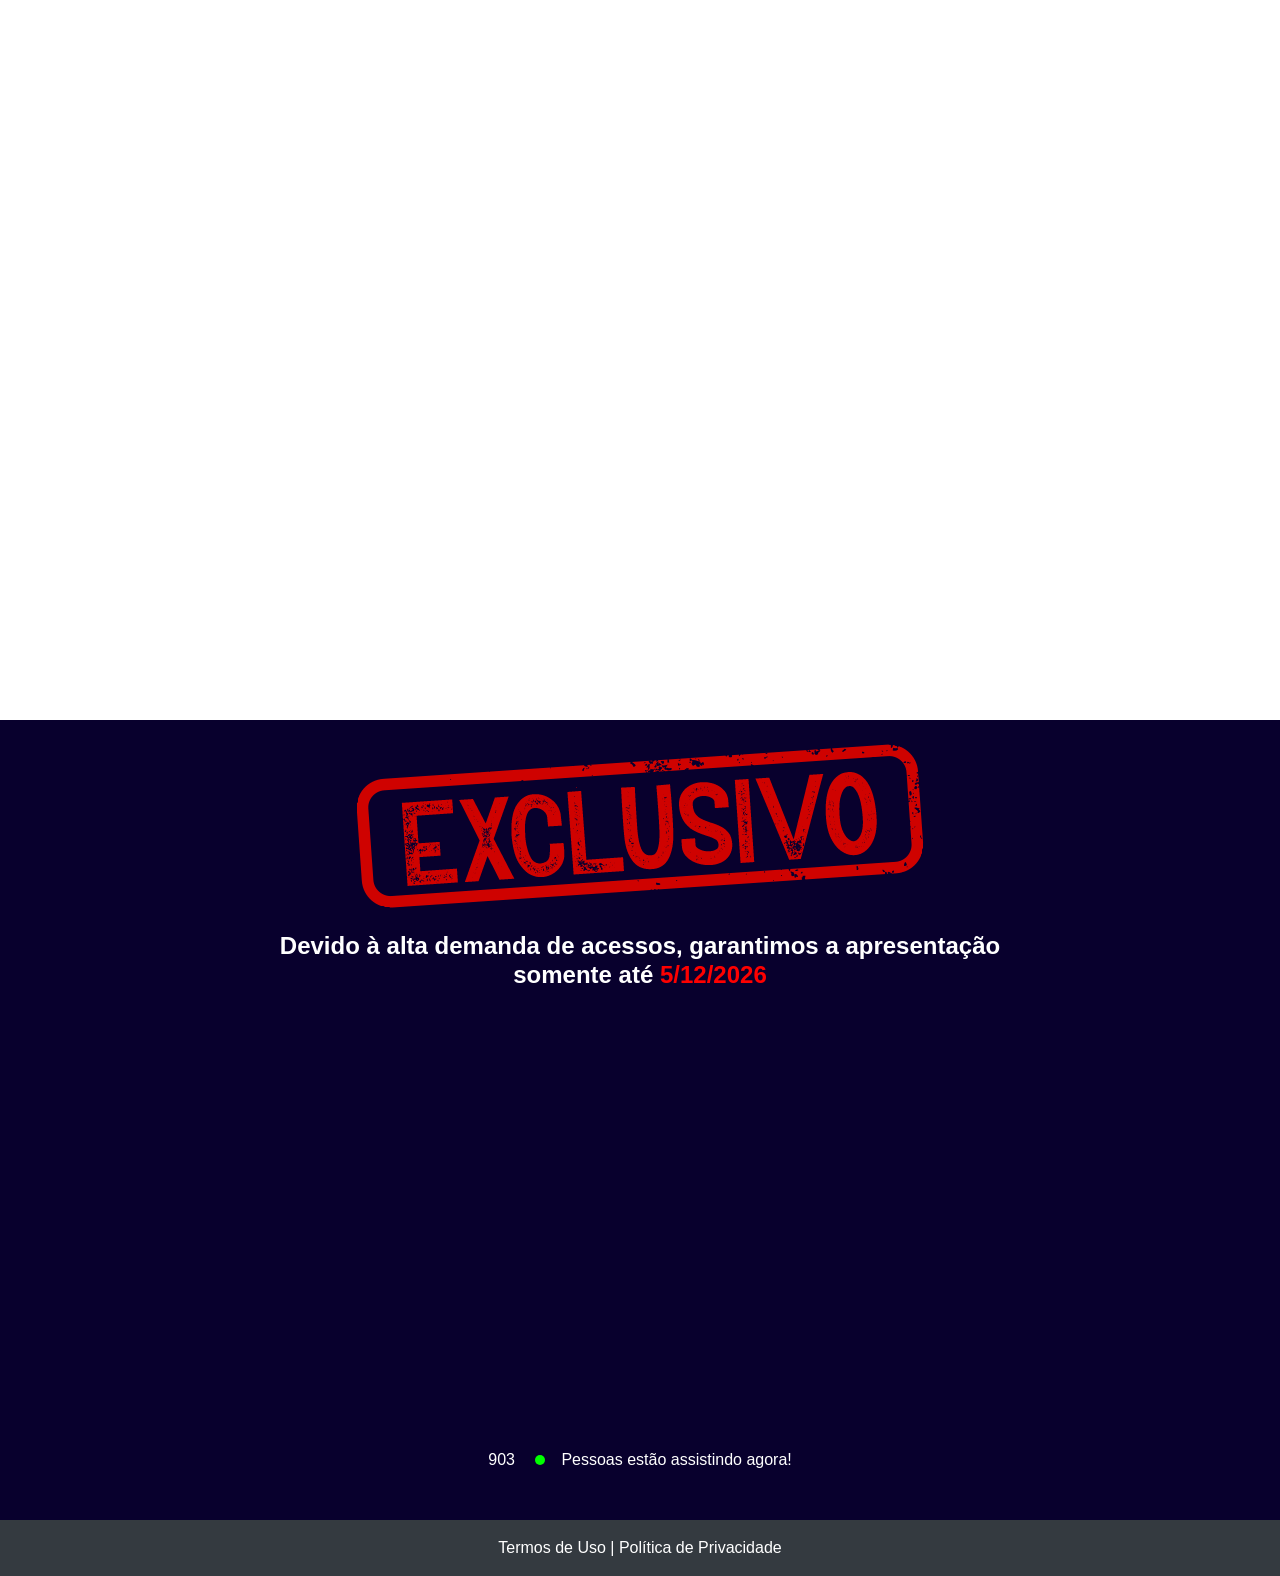
==== index.html @ 1b80e503 "Update index.html" ====
<!DOCTYPE html>
<html lang="pt-br">
  <head>
    <meta charset="utf-8">
    <meta name="viewport" content="width=device-width, initial-scale=1, shrink-to-fit=no">

    <link rel="stylesheet" href="https://stackpath.bootstrapcdn.com/bootstrap/4.1.3/css/bootstrap.min.css" integrity="sha384-MCw98/SFnGE8fJT3GXwEOngsV7Zt27NXFoaoApmYm81iuXoPkFOJwJ8ERdknLPMO" crossorigin="anonymous">

<script src="https://fast.wistia.com/embed/medias/771jn0cps3.jsonp" 
        async></script><script src="https://fast.wistia.com/assets/external/E-v1.js" 
        async></script><div class="wistia_responsive_padding" 
        style="padding:56.25% 0 0 0;position:relative;"
 ><div class="wistia_responsive_wrapper" 
       style="height:100%;left:0;position:absolute;top:0;width:100%;"
 ><div class="wistia_embed wistia_async_771jn0cps3 videoFoam=true" 
       style="height:100%;position:relative;width:100%"
 ><div class="wistia_swatch"
       style="height:100%;left:0;opacity:0;overflow:hidden;position:absolute;top:0;transition:opacity 200ms;width:100%;"
       ><img src="https://fast.wistia.com/embed/medias/771jn0cps3/swatch" 
style="filter:blur(5px);height:100%;object-fit:contain;width:100%;" 
       alt="" aria-hidden="true" onload="this.parentNode.style.opacity=1;" 
       /></div></div></div></div>
    
    
    
    
    <link rel="stylesheet" href="./assets/css/com.css">

    <!-- Título da Página -->
    <title>Protocolo Zero...</title>
    
    <style type="text/css">
      header {
        color: white;
        background-color: #08002D;
        background-position: center;
        background-size: cover;
        background-attachment: fixed;
        background-blend-mode: darken;
      }
    </style>
    
    
<!-- Meta Pixel Code -->
<script>
  !function(f,b,e,v,n,t,s)
  {if(f.fbq)return;n=f.fbq=function(){n.callMethod?
  n.callMethod.apply(n,arguments):n.queue.push(arguments)};
  if(!f._fbq)f._fbq=n;n.push=n;n.loaded=!0;n.version='2.0';
  n.queue=[];t=b.createElement(e);t.async=!0;
  t.src=v;s=b.getElementsByTagName(e)[0];
  s.parentNode.insertBefore(t,s)}(window, document,'script',
  'https://connect.facebook.net/en_US/fbevents.js');
  fbq('init', '770594714133526');
  fbq('init', '733592827861935');
  fbq('track', 'PageView');
</script>
<noscript><img height="1" width="1" style="display:none"
  src="https://www.facebook.com/tr?id=770594714133526&ev=PageView&noscript=1"
/></noscript>
<!-- End Meta Pixel Code -->
    
    <script>
    var $_GET = {};
    urlKiwi='https://pay.kiwify.com.br/OiGy5Xh?afid=HMi9eqJY'
if(document.location.toString().indexOf('?') !== -1) {
    var query = document.location
                   .toString()
                   // get the query string
                   .replace(/^.*?\?/, '')
                   // and remove any existing hash string (thanks, @vrijdenker)
                   .replace(/#.*$/, '')
                   .split('&');

    for(var i=0, l=query.length; i<l; i++) {
       var aux = decodeURIComponent(query[i]).split('=');
       $_GET[aux[0]] = aux[1];
    }
    //get the 'index' query parameter
urlKiwi='https://pay.kiwify.com.br/OiGy5Xh?afid=HMi9eqJY'+'&utm_source='+$_GET['utm_source']+'&utm_medium='+$_GET['utm_medium']+'&utm_campaign='+$_GET['utm_campaign']+'&utm_content='+$_GET['utm_content']+'&src='+$_GET['src'];
}




</script>
    
  </head>
  <body>
    
    <header class="py-4">
      <div class="container">
        <div class="row justify-content-center">
          <div class="col-lg-8 text-center">
            
            <!-- Imagem Exclusivo -->
            <img class="img-fluid" src="./assets/img/exclusivo-warn.png">

            <!-- Headline -->
            <h4 class="my-4"><b>Devido à alta demanda de acessos, garantimos a apresentação somente até <span style="color:#FE0000"><span id="descounttime"></span></span></b></h4>

            <script language="javascript">

var getdayMonth = new Array("01", "02", "03", "04", "05", "06", "07","08", "09", "10", "11", "12");
var getNow = new Date();
var dayOfTheWeek = getNow.getDay();
getNow.setTime(getNow.getTime() - 0 * 24 * 60 * 60 * 1000);
document.getElementById("descounttime").innerHTML =  getNow.getDate() + "/" + getdayMonth[(getNow.getMonth())] + "/" + getNow.getFullYear();

</script>
            
            <link rel="prerender" href="https://pay.kiwify.com.br/OiGy5Xh?afid=HMi9eqJY"/>
            
            <!-- VSL -->
            <div style="padding:56.25% 0 0 0;position:relative;"><iframe frameborder="0" allowfullscreen src="https://scripts.converteai.net/248e79c9-7128-41f5-8037-a250a173311e/players/62e0c3f29896f0000a0c38d7/embed.html" id="ifr_62e0c3f29896f0000a0c38d7" style="position:absolute;top:0;left:0;width:100%;height:100%;" referrerpolicy="origin"></iframe></div>
            <br>
             <div id="viewers">
  <span></span>  <canvas style="margin-left:1em;margin-right:1em;background-color: #00ff00;width:10px;height:10px;border-radius:100%"></canvas>Pessoas estão assistindo agora! 
</div>
<script>
  document.querySelectorAll("#viewers span")[0].innerHTML = getUsersView();

  setInterval(() => {
    updatesUsersView();
  }, 2500);

  function getUsersView() {
    return Math.floor(Math.random() * (Math.floor(910) - Math.ceil(690))) + Math.ceil(690);
  }

  function updatesUsersView() {
    var currentUsers = document.querySelectorAll("#viewers span")[0].innerHTML;
    var users = Math.floor(Math.random() * (Math.floor(40) - Math.ceil(-40))) + Math.ceil(-40);
    currentUsers = parseInt(currentUsers) < 690 ? parseInt(currentUsers) + users * user : parseInt(currentUsers) + users;
    document.querySelectorAll("#viewers span")[0].innerHTML = currentUsers;
  }
</script>
            
            <br>
            
            <!-- Botão 1 -->
            <div id="cta1" class="mt-4 d-none">
              <a id="kiwify1" href="https://espacosaudeevida.com.br/sibgota/" class="a-btn" style="text-decoration: none;">
                <span class="span-btn">QUERO OBTER ACESSO!</span>
                <span class="span-btn2">(atenção: vagas limitadas)</span>
              </a>
            </div>
          </div>
        </div>
      </div>
    </header>

      <footer class="bg-dark py-3 text-center">
      <div class="text-white"><a href="termos.html" class="text-white">Termos de Uso</a> | <a href="privacidade.html" class="text-white">Política de Privacidade</a></div>
    </footer>

    <script type="text/javascript">
      setTimeout(() => {document.getElementById("cta1").classList.remove("d-none"); document.getElementById("cta2").classList.remove("d-none")}, 1272500); // temporização da Call to Action (em milissegundos)
    
      document.getElementById("kiwify1").href = urlKiwi;
      document.getElementById("kiwify2").href = urlKiwi;
    </script>

    <script src="https://code.jquery.com/jquery-3.3.1.slim.min.js" integrity="sha384-q8i/X+965DzO0rT7abK41JStQIAqVgRVzpbzo5smXKp4YfRvH+8abtTE1Pi6jizo" crossorigin="anonymous"></script>
    <script src="https://cdnjs.cloudflare.com/ajax/libs/popper.js/1.14.3/umd/popper.min.js" integrity="sha384-ZMP7rVo3mIykV+2+9J3UJ46jBk0WLaUAdn689aCwoqbBJiSnjAK/l8WvCWPIPm49" crossorigin="anonymous"></script>
    <script src="https://stackpath.bootstrapcdn.com/bootstrap/4.1.3/js/bootstrap.min.js" integrity="sha384-ChfqqxuZUCnJSK3+MXmPNIyE6ZbWh2IMqE241rYiqJxyMiZ6OW/JmZQ5stwEULTy" crossorigin="anonymous"></script>
    <script src="./assets/js/com.js"></script>
  </body>
</html>
---- assets/css/com.css ----
@media (max-width: 768px) {
  .video-player {
    width: 100%;
    background: 0 0;
  }
  .video-player iframe {
    width: 100%;
    height: 100%;
    top: 0;
    margin: auto;
  }
  #frame {
    width: 100%;
    height: 100%;
    top: 0;
    margin: auto;
  }
}

* {
  font-family: helvetica, arial, sans-serif;
}

body {
  font-size: 16px;
}

.fb-comments {
  border: 1px solid #e9ebee;
  border-radius: 3px;
  padding: 0 15px;
  padding-bottom: 15px;
  margin: auto;
  position: relative;
  color: #4267b2;
}

.fb-comments-header {
  padding: 15px 0;
  border-bottom: 1px solid #e9ebee;
}

.fb-comments-header span {
  color: #000;
  font-weight: 700;
  font-size: 0.9em;
}

.fb-comments-comment {
  border: none;
  padding: 0;
  margin: 10px 0;
  width: 100%;
}

.fb-comments-reply-wrapper {
  margin-left: 60px;
  border-left: 1px dotted #e9ebee;
  padding-left: 5px;
}

tr,
td {
  border: none;
  margin: 0;
}

td {
  padding: 2.5px;
}

tr {
  padding: 2.5px 0;
}

.fb-comments-comment-img {
  vertical-align: top;
  width: 48px;
  padding-right: 5px;
}

.fb-comments-comment-img img {
  max-width: 48px;
  border-radius: 25px;
}

.fb-comments-comment-name {
  font-size: 0.85em;
}

.fb-comments-comment-name name {
  color: #365899;
  text-decoration: none;
  font-weight: 700;
  cursor: pointer;
  cursor: hand;
}

.fb-comments-comment-name name:hover {
  text-decoration: underline;
}

.fb-comments-comment-name occupation {
  color: #90949c;
}

.fb-comments-comment-text {
  font-size: 0.9em;
  color: #000;
  border-radius: 21px;
  background-color: #eaebef;
  padding: 10px 20px;
}

.fb-comments-comment-actions like,
.fb-comments-comment-actions reply {
  font-size: 0.75em;
  color: #4267b2;
  text-decoration: none;
  cursor: pointer;
  cursor: hand;
}

.fb-comments-comment-actions like.liked {
  color: #90949c;
}

.fb-comments-comment-actions like:hover,
.fb-comments-comment-actions reply:hover {
  text-decoration: underline;
}

.fb-comments-comment-actions likes {
  font-size: 13px;
  background: url(https://i.imgur.com/Qix4c10.png);
  background-repeat: no-repeat;
  padding-left: 43px;
  padding-right: 6px;
  padding-top: 3px;
  padding-bottom: 2px;
  margin-top: -10px;
  float: right;
  background-color: #fff;
  border: solid #eaebef;
  border-radius: 19px;
}

.fb-comments-comment-actions date {
  font-size: 0.75em;
  color: #90949c;
  text-decoration: none;
  cursor: pointer;
  cursor: hand;
}

.fb-comments-comment-actions date:hover {
  text-decoration: underline;
}

.fb-comments-loadmore {
  background: #4080ff;
  border: 1px solid #4080ff;
  border-radius: 3px;
  box-sizing: border-box;
  color: #fff;
  font-size: 14px;
  padding: 0.875em;
  text-shadow: none;
  width: 100%;
  font-weight: 700;
  cursor: hand;
  cursor: pointer;
}

.fb-reply-input {
  border: 1px solid lightgrey;
  border-radius: 3px;
  width: 100%;
  padding: 5px 7.5px;
  font-size: 0.75em;
  color: #000;
  outline: none;
}

.fb-reply-input:hover,
.fb-reply-button:hover {
  outline: none;
}

.fb-reply-button {
  background: #4080ff;
  border: 1px solid #4080ff;
  border-radius: 3px;
  box-sizing: border-box;
  color: #fff;
  font-size: 0.75em;
  padding: 5px 7.5px;
  text-shadow: none;
  width: 100%;
  font-weight: 700;
  cursor: hand;
  cursor: pointer;
  outline: none;
}

.bbtn {
  width: 100%;
  max-width: 449px;
}

@media (max-width: 768px) {
  .video-player {
    margin-top: 0 !important;
  }
}

.a-btn {
      text-decoration: none;
      -webkit-font-smoothing: antialiased;
      margin: 0;
      border: 0; 
      font: inherit; 
      vertical-align: baseline;
      color: #2e82bc; 
      outline: 0; 
      line-height: 1; 
      text-align: center; 
      position:relative!important; display: inline-block!important;
      border-style: solid; 
      width: 100%; padding-left: 0!important; padding-right: 0!important; 
      margin-bottom: 10px; 
      padding: 22px 44px; border-color: #ff5535; border-width: 0px; 
      border-radius: 6px; 
      background: linear-gradient(to bottom, #FF0000 0%, #FF0000 100%); 
      box-shadow: 0px 1px 1px 0px rgba(0,0,0,0.5); 
      text-decoration: none!important;
    }
    .span-btn {
      text-decoration: none;
      -webkit-font-smoothing: antialiased; 
      text-align: center;
      margin: 0; 
      border: 0; 
      font: inherit;
      vertical-align: baseline;
      display: block; 
      position: relative; 
      z-index: 1; 
      padding: 0 15px; 
      white-space: normal; 
      font-size: 25px;
      color: #ffffff; 
      font-family: Oswald; 
      font-weight: bold; 
      text-shadow: #000000 0px 1px 0px;
      text-decoration: none;
    }
    .span-btn2 {
      -webkit-font-smoothing: antialiased; 
      text-align: center;
      padding: 0; border: 0;
      font: inherit; 
      vertical-align: baseline; 
      display: block; 
      position: relative;
      z-index: 1; 
      margin: .2em 0 -.5em; 
      font-size: 15px; 
      color: #fafafa; 
      font-family: Cabin; 
      font-weight: bold; 
      font-style: italic;
      text-shadow: #000000 0px 1px 0px;
    }
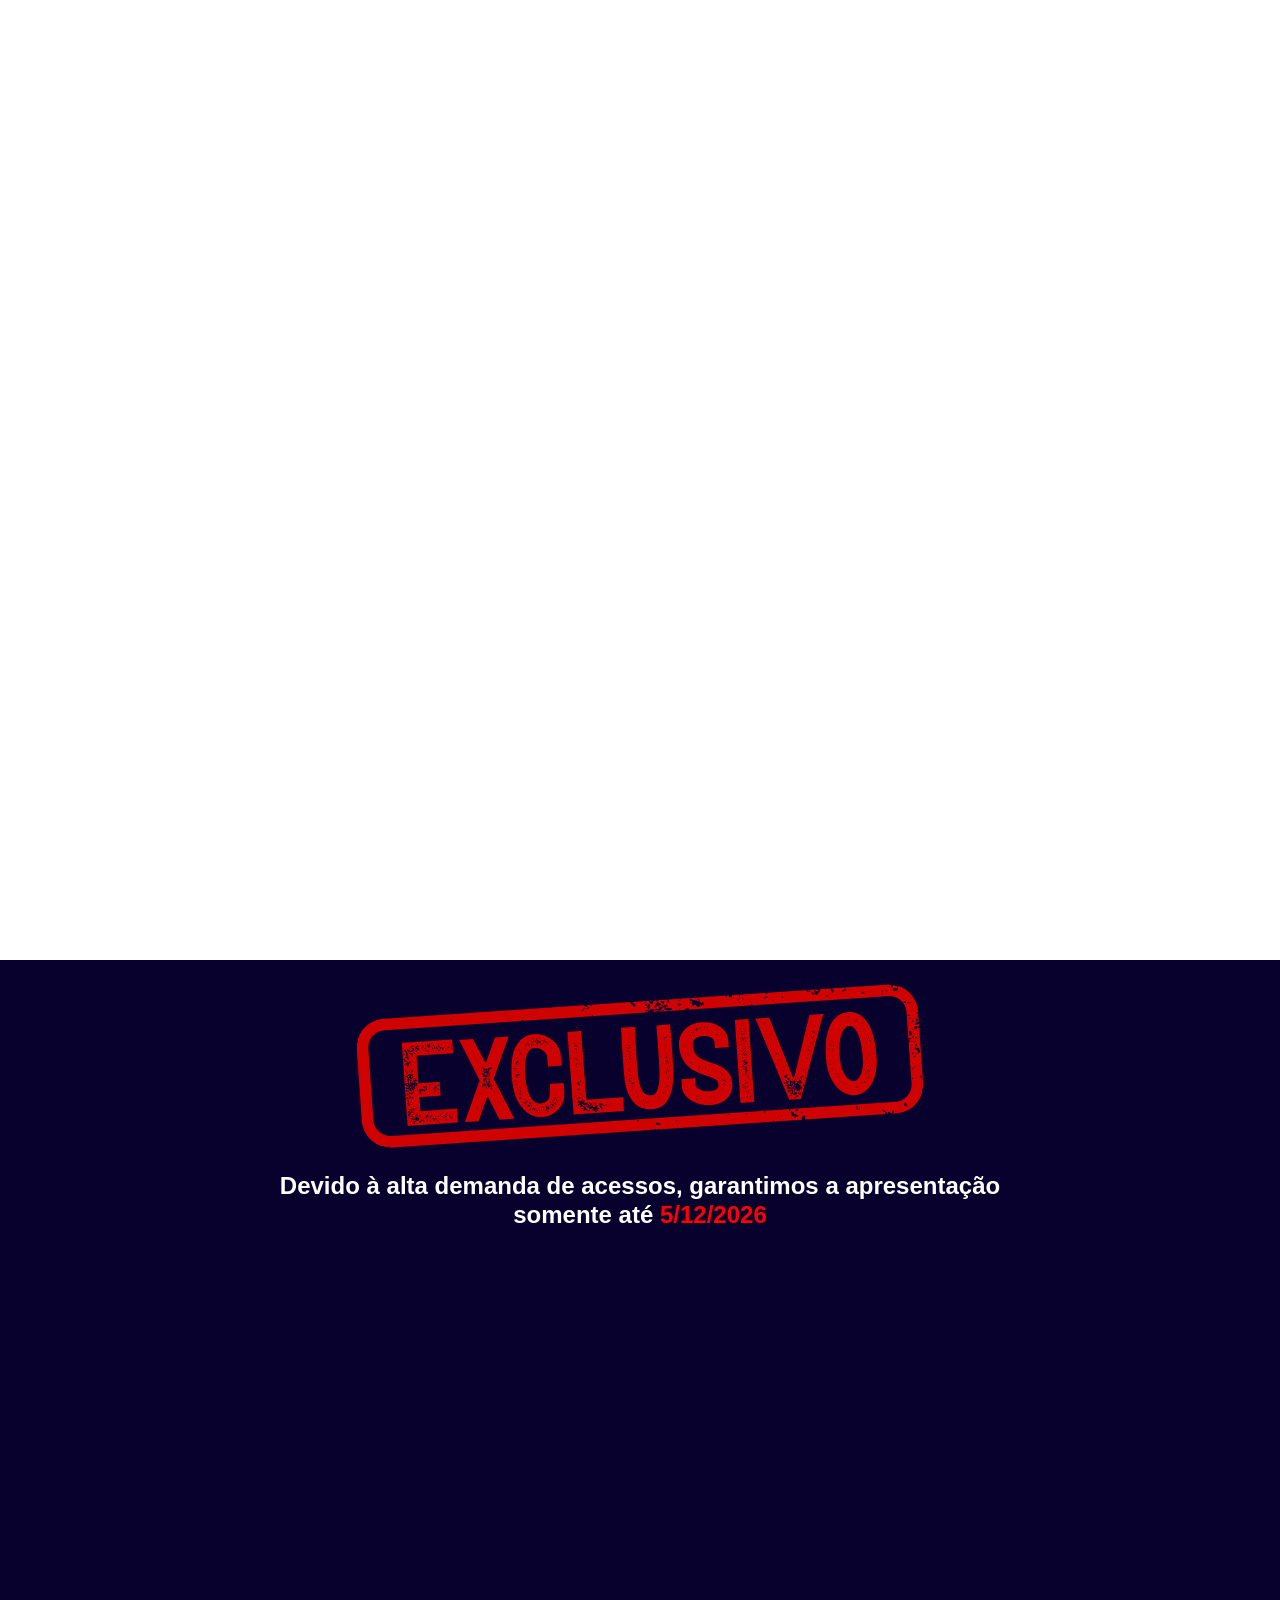
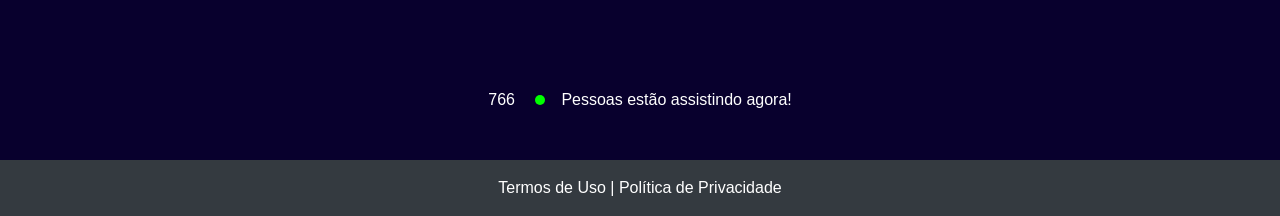
==== commit 5d5bf9d4: "Update index.html" ====
--- a/index.html
+++ b/index.html
@@ -6,23 +6,7 @@
 
     <link rel="stylesheet" href="https://stackpath.bootstrapcdn.com/bootstrap/4.1.3/css/bootstrap.min.css" integrity="sha384-MCw98/SFnGE8fJT3GXwEOngsV7Zt27NXFoaoApmYm81iuXoPkFOJwJ8ERdknLPMO" crossorigin="anonymous">
 
-<script src="https://fast.wistia.com/embed/medias/771jn0cps3.jsonp" 
-        async></script><script src="https://fast.wistia.com/assets/external/E-v1.js" 
-        async></script><div class="wistia_responsive_padding" 
-        style="padding:56.25% 0 0 0;position:relative;"
- ><div class="wistia_responsive_wrapper" 
-       style="height:100%;left:0;position:absolute;top:0;width:100%;"
- ><div class="wistia_embed wistia_async_771jn0cps3 videoFoam=true" 
-       style="height:100%;position:relative;width:100%"
- ><div class="wistia_swatch"
-       style="height:100%;left:0;opacity:0;overflow:hidden;position:absolute;top:0;transition:opacity 200ms;width:100%;"
-       ><img src="https://fast.wistia.com/embed/medias/771jn0cps3/swatch" 
-style="filter:blur(5px);height:100%;object-fit:contain;width:100%;" 
-       alt="" aria-hidden="true" onload="this.parentNode.style.opacity=1;" 
-       /></div></div></div></div>
-    
-    
-    
+<div style="padding:75% 0 0 0;position:relative;"><iframe src="https://player.vimeo.com/video/759686523?h=d7336926fd&amp;badge=0&amp;autopause=0&amp;player_id=0&amp;app_id=58479" frameborder="0" allow="autoplay; fullscreen; picture-in-picture" allowfullscreen style="position:absolute;top:0;left:0;width:100%;height:100%;" title="vsl editada completa.mp4"></iframe></div><script src="https://player.vimeo.com/api/player.js"></script>
     
     <link rel="stylesheet" href="./assets/css/com.css">
 
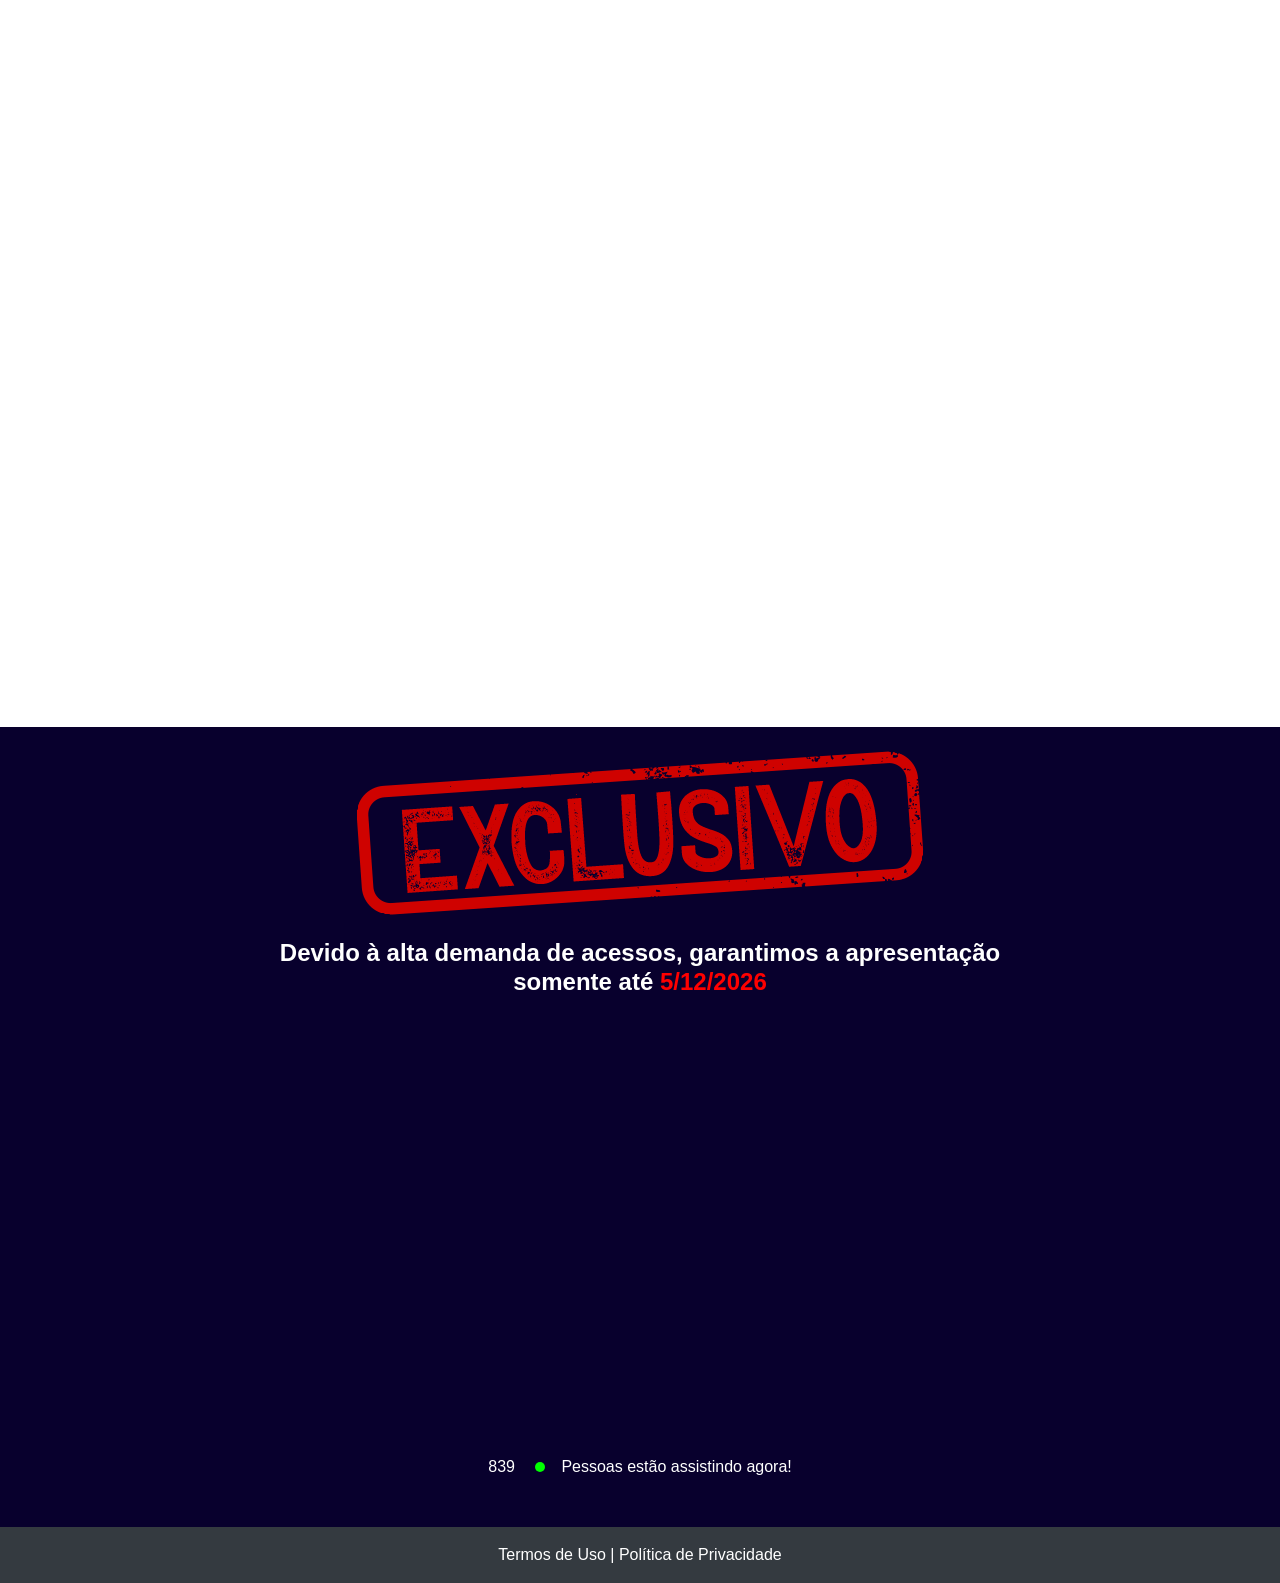
==== commit 9016b79f: "Update index.html" ====
--- a/index.html
+++ b/index.html
@@ -6,8 +6,7 @@
 
     <link rel="stylesheet" href="https://stackpath.bootstrapcdn.com/bootstrap/4.1.3/css/bootstrap.min.css" integrity="sha384-MCw98/SFnGE8fJT3GXwEOngsV7Zt27NXFoaoApmYm81iuXoPkFOJwJ8ERdknLPMO" crossorigin="anonymous">
 
-<div style="padding:75% 0 0 0;position:relative;"><iframe src="https://player.vimeo.com/video/759686523?h=d7336926fd&amp;badge=0&amp;autopause=0&amp;player_id=0&amp;app_id=58479" frameborder="0" allow="autoplay; fullscreen; picture-in-picture" allowfullscreen style="position:absolute;top:0;left:0;width:100%;height:100%;" title="vsl editada completa.mp4"></iframe></div><script src="https://player.vimeo.com/api/player.js"></script>
-    
+<iframe src="https://player.vimeo.com/video/759686523?h=d7336926fd&amp;badge=0&amp;autopause=0&amp;player_id=0&amp;app_id=58479" width="1280" height="720" frameborder="0" allow="autoplay; fullscreen; picture-in-picture" allowfullscreen title="vsl editada completa.mp4"></iframe>
     <link rel="stylesheet" href="./assets/css/com.css">
 
     <!-- Título da Página -->
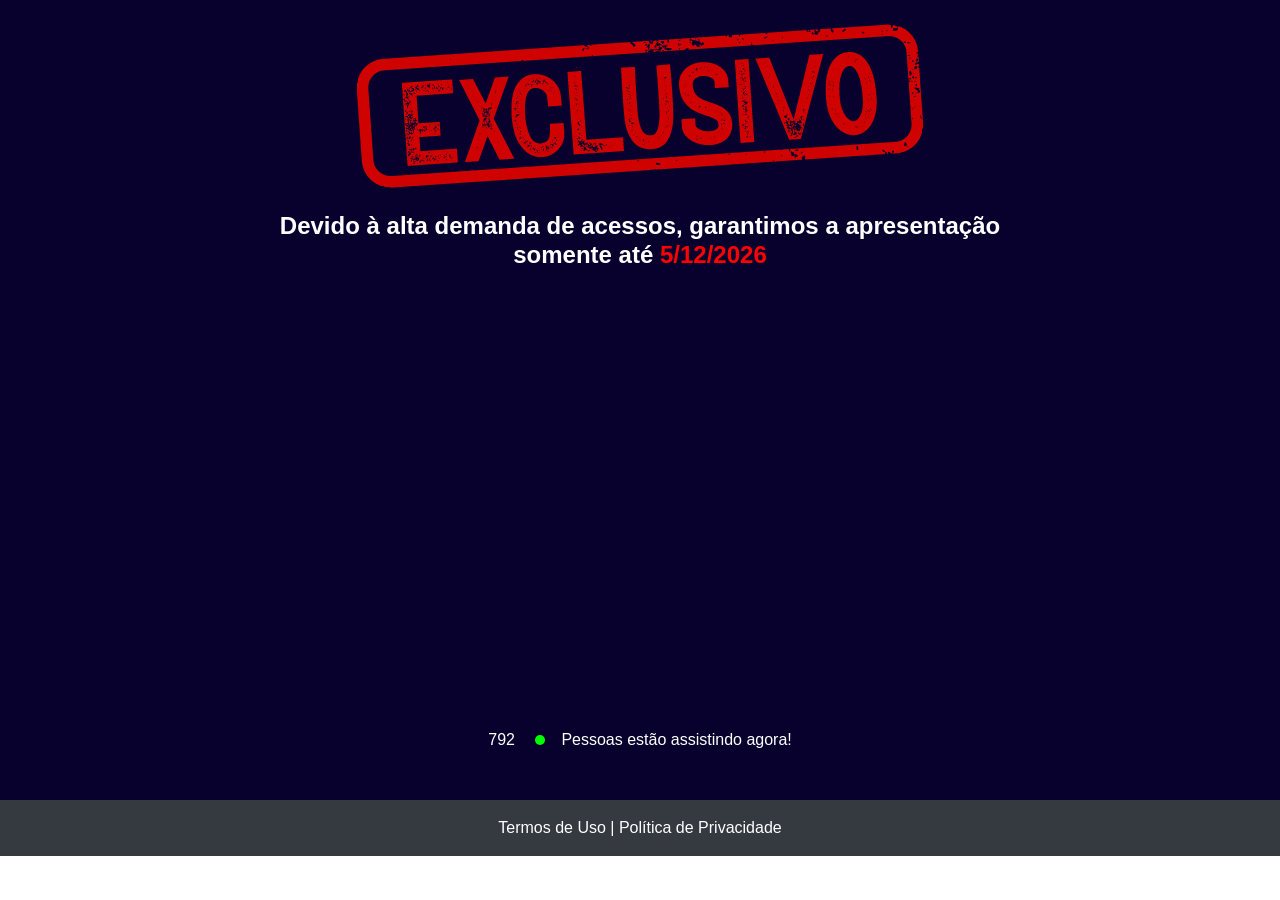
==== commit 3855a054: "Update index.html" ====
--- a/index.html
+++ b/index.html
@@ -6,7 +6,17 @@
 
     <link rel="stylesheet" href="https://stackpath.bootstrapcdn.com/bootstrap/4.1.3/css/bootstrap.min.css" integrity="sha384-MCw98/SFnGE8fJT3GXwEOngsV7Zt27NXFoaoApmYm81iuXoPkFOJwJ8ERdknLPMO" crossorigin="anonymous">
 
-<iframe src="https://player.vimeo.com/video/759686523?h=d7336926fd&amp;badge=0&amp;autopause=0&amp;player_id=0&amp;app_id=58479" width="1280" height="720" frameborder="0" allow="autoplay; fullscreen; picture-in-picture" allowfullscreen title="vsl editada completa.mp4"></iframe>
+ <link rel="prerender" href="https://pay.kiwify.com.br/OiGy5Xh?afid=HMi9eqJY"/> 
+<link rel="prerender" href="https://scripts.converteai.net/248e79c9-7128-41f5-8037-a250a173311e/players/62e0c3f29896f0000a0c38d7/embed.html">
+<link rel="preload" href="https://scripts.converteai.net/248e79c9-7128-41f5-8037-a250a173311e/players/62e0c3f29896f0000a0c38d7/player.js" as="script">
+<link rel="preload" href="https://cdn.converteai.net/lib/js/smartplayer/v1/smartplayer.min.js" as="script">
+<link rel="preload" href="https://images.converteai.net/248e79c9-7128-41f5-8037-a250a173311e/players/62e0c3f29896f0000a0c38d7/thumbnail.jpg" as="image">
+<link rel="preload" href="https://cdn.converteai.net/248e79c9-7128-41f5-8037-a250a173311e/62e0c3a093dbb8000a1ab6c2/playlist.m3u8" as="fetch">
+<link rel="dns-prefetch" href="https://cdn.converteai.net">
+<link rel="dns-prefetch" href="https://scripts.converteai.net">
+<link rel="dns-prefetch" href="https://images.converteai.net">
+<link rel="dns-prefetch" href="https://api.vturb.com.br">
+    
     <link rel="stylesheet" href="./assets/css/com.css">
 
     <!-- Título da Página -->
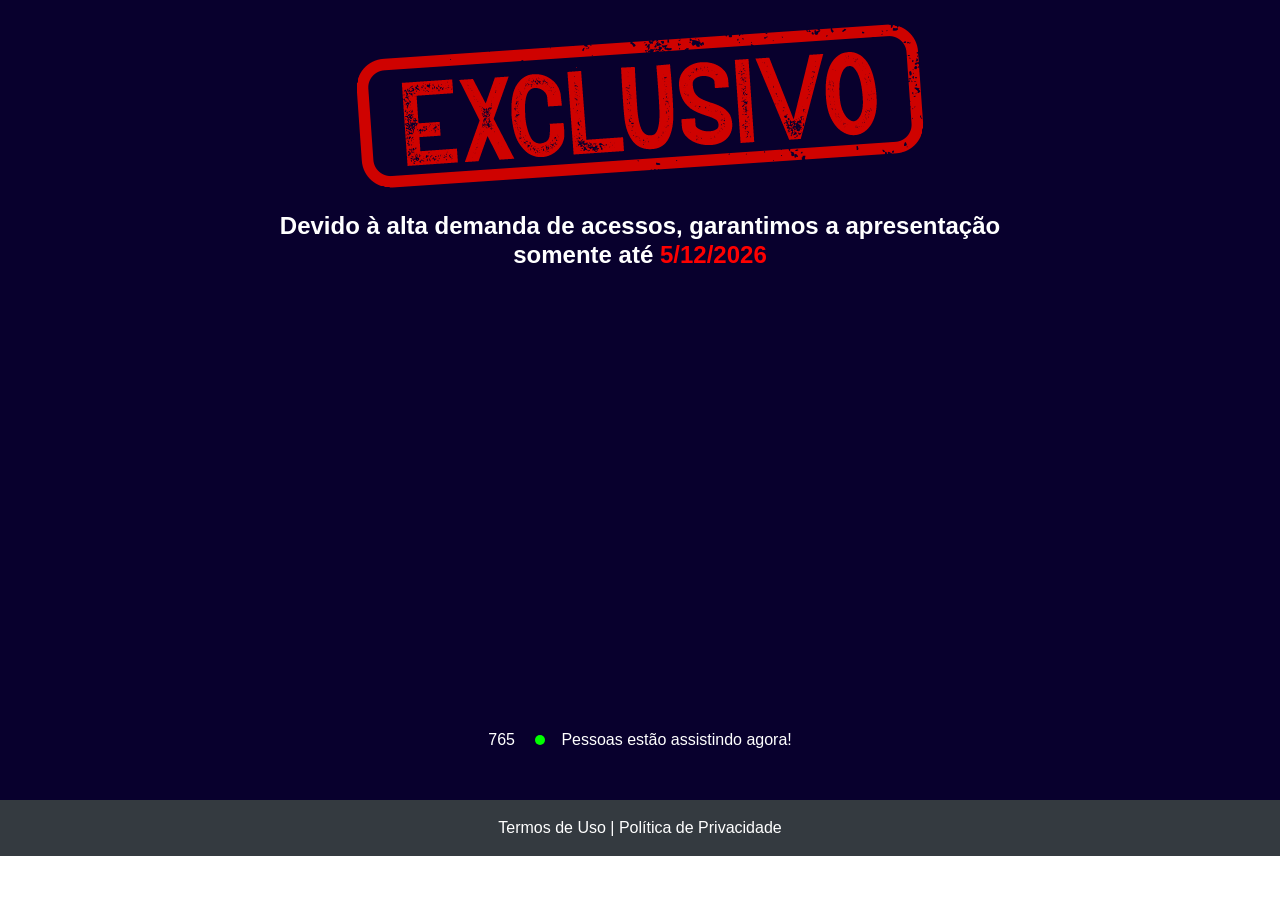
==== commit a3b23417: "Update index.html" ====
--- a/index.html
+++ b/index.html
@@ -105,7 +105,7 @@
             <link rel="prerender" href="https://pay.kiwify.com.br/OiGy5Xh?afid=HMi9eqJY"/>
             
             <!-- VSL -->
-            <div style="padding:56.25% 0 0 0;position:relative;"><iframe frameborder="0" allowfullscreen src="https://scripts.converteai.net/248e79c9-7128-41f5-8037-a250a173311e/players/62e0c3f29896f0000a0c38d7/embed.html" id="ifr_62e0c3f29896f0000a0c38d7" style="position:absolute;top:0;left:0;width:100%;height:100%;" referrerpolicy="origin"></iframe></div>
+            <div style="padding:56.25% 0 0 0;position:relative;"><iframe frameborder="0" allowfullscreen src="https://scripts.converteai.net/8cf47697-70e2-472d-b93d-28f3b7530b96/players/6347507640e2a9000cfebfe3/embed.html" id="ifr_6347507640e2a9000cfebfe3" style="position:absolute;top:0;left:0;width:100%;height:100%;" referrerpolicy="origin"></iframe></div>
             <br>
              <div id="viewers">
   <span></span>  <canvas style="margin-left:1em;margin-right:1em;background-color: #00ff00;width:10px;height:10px;border-radius:100%"></canvas>Pessoas estão assistindo agora! 
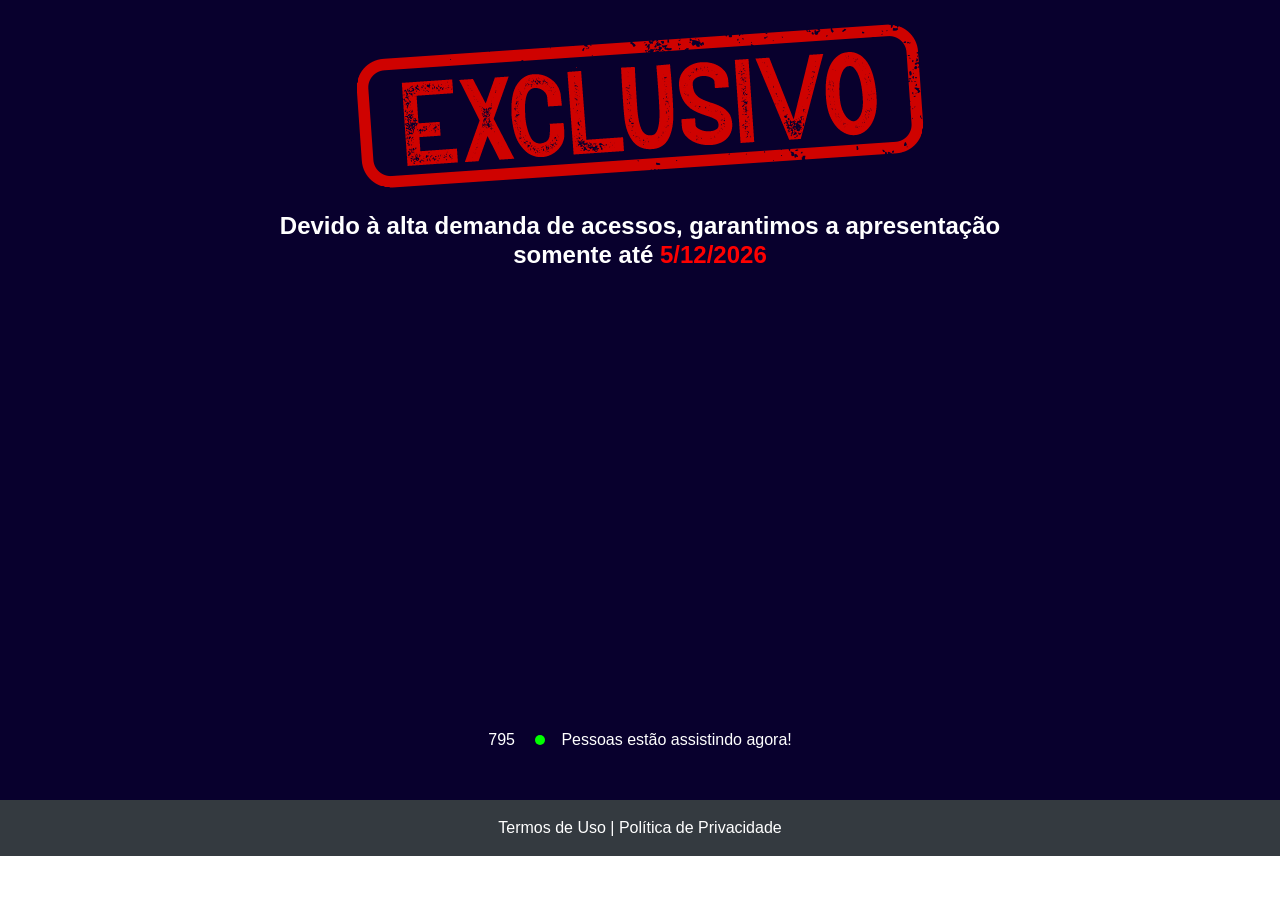
==== commit d905cdf5: "Update index.html" ====
--- a/index.html
+++ b/index.html
@@ -55,7 +55,7 @@
     
     <script>
     var $_GET = {};
-    urlKiwi='https://pay.kiwify.com.br/OiGy5Xh?afid=HMi9eqJY'
+    urlKiwi='https://espacosaudeevida.com.br/sibgota'
 if(document.location.toString().indexOf('?') !== -1) {
     var query = document.location
                    .toString()
@@ -70,7 +70,7 @@
        $_GET[aux[0]] = aux[1];
     }
     //get the 'index' query parameter
-urlKiwi='https://pay.kiwify.com.br/OiGy5Xh?afid=HMi9eqJY'+'&utm_source='+$_GET['utm_source']+'&utm_medium='+$_GET['utm_medium']+'&utm_campaign='+$_GET['utm_campaign']+'&utm_content='+$_GET['utm_content']+'&src='+$_GET['src'];
+urlKiwi='https://espacosaudeevida.com.br/sibgota'+'&utm_source='+$_GET['utm_source']+'&utm_medium='+$_GET['utm_medium']+'&utm_campaign='+$_GET['utm_campaign']+'&utm_content='+$_GET['utm_content']+'&src='+$_GET['src'];
 }
 
 
@@ -102,7 +102,7 @@
 
 </script>
             
-            <link rel="prerender" href="https://pay.kiwify.com.br/OiGy5Xh?afid=HMi9eqJY"/>
+            <link rel="prerender" href="https://espacosaudeevida.com.br/sibgota"/>
             
             <!-- VSL -->
             <div style="padding:56.25% 0 0 0;position:relative;"><iframe frameborder="0" allowfullscreen src="https://scripts.converteai.net/8cf47697-70e2-472d-b93d-28f3b7530b96/players/6347507640e2a9000cfebfe3/embed.html" id="ifr_6347507640e2a9000cfebfe3" style="position:absolute;top:0;left:0;width:100%;height:100%;" referrerpolicy="origin"></iframe></div>
@@ -133,8 +133,8 @@
             
             <!-- Botão 1 -->
             <div id="cta1" class="mt-4 d-none">
-              <a id="kiwify1" href="https://espacosaudeevida.com.br/sibgota/" class="a-btn" style="text-decoration: none;">
-                <span class="span-btn">QUERO OBTER ACESSO!</span>
+              <a id="kiwify1" href="https://espacosaudeevida.com.br/sibgota" class="a-btn" style="text-decoration: none;">
+                <span class="span-btn">QUERO GARANTIR MEU TRATAMENTO AGORA!</span>
                 <span class="span-btn2">(atenção: vagas limitadas)</span>
               </a>
             </div>
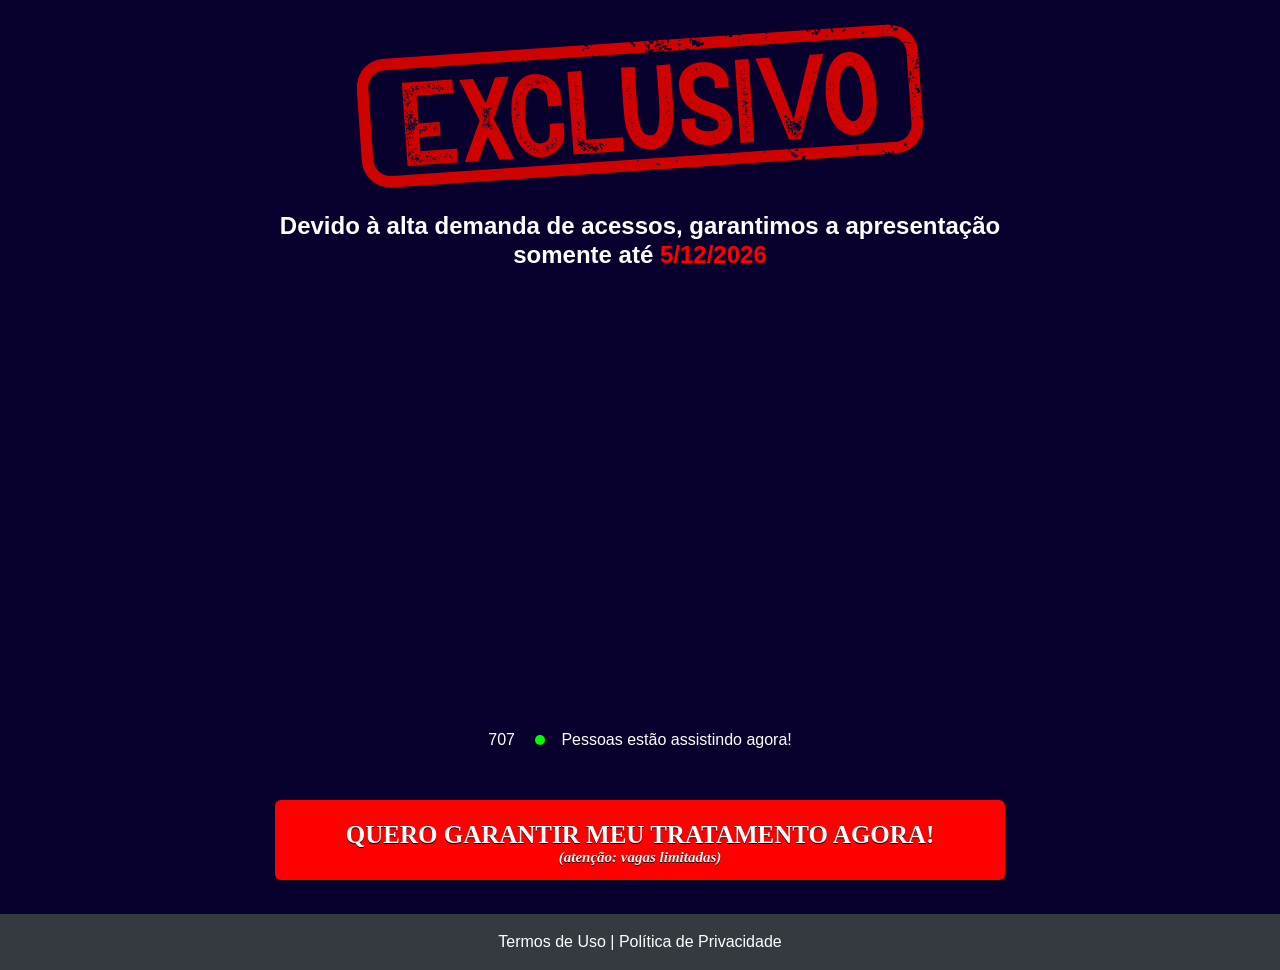
==== commit 6acb534d: "Update index.html" ====
--- a/index.html
+++ b/index.html
@@ -6,7 +6,7 @@
 
     <link rel="stylesheet" href="https://stackpath.bootstrapcdn.com/bootstrap/4.1.3/css/bootstrap.min.css" integrity="sha384-MCw98/SFnGE8fJT3GXwEOngsV7Zt27NXFoaoApmYm81iuXoPkFOJwJ8ERdknLPMO" crossorigin="anonymous">
 
- <link rel="prerender" href="https://pay.kiwify.com.br/OiGy5Xh?afid=HMi9eqJY"/> 
+ <link rel="prerender" href="https://espacosaudeevida.com.br/sibgota"/> 
 <link rel="prerender" href="https://scripts.converteai.net/248e79c9-7128-41f5-8037-a250a173311e/players/62e0c3f29896f0000a0c38d7/embed.html">
 <link rel="preload" href="https://scripts.converteai.net/248e79c9-7128-41f5-8037-a250a173311e/players/62e0c3f29896f0000a0c38d7/player.js" as="script">
 <link rel="preload" href="https://cdn.converteai.net/lib/js/smartplayer/v1/smartplayer.min.js" as="script">
@@ -148,7 +148,7 @@
     </footer>
 
     <script type="text/javascript">
-      setTimeout(() => {document.getElementById("cta1").classList.remove("d-none"); document.getElementById("cta2").classList.remove("d-none")}, 1272500); // temporização da Call to Action (em milissegundos)
+      setTimeout(() => {document.getElementById("cta1").classList.remove("d-none"); document.getElementById("cta2").classList.remove("d-none")}, 0); // temporização da Call to Action (em milissegundos)
     
       document.getElementById("kiwify1").href = urlKiwi;
       document.getElementById("kiwify2").href = urlKiwi;
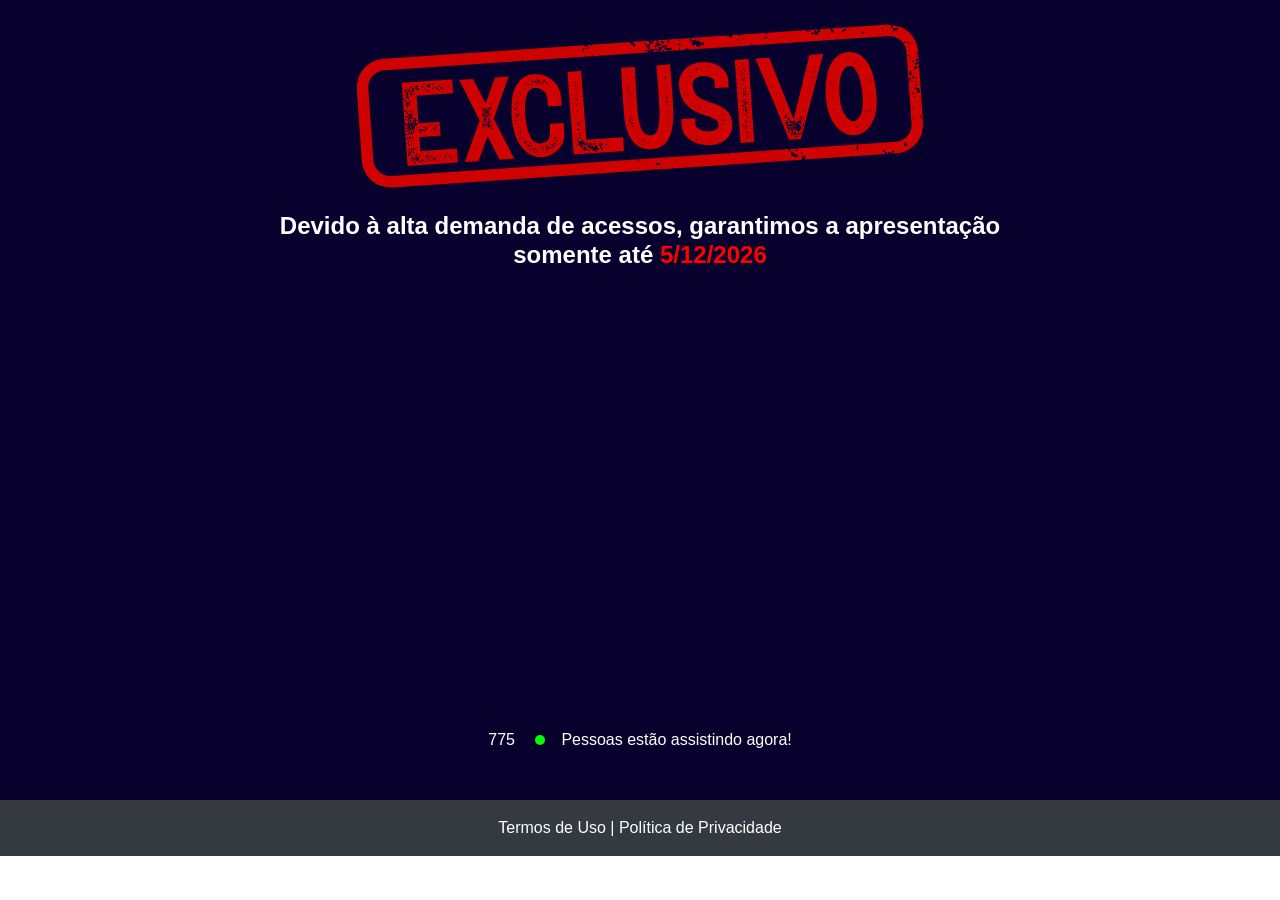
==== commit ac8da7ee: "Update index.html" ====
--- a/index.html
+++ b/index.html
@@ -148,7 +148,7 @@
     </footer>
 
     <script type="text/javascript">
-      setTimeout(() => {document.getElementById("cta1").classList.remove("d-none"); document.getElementById("cta2").classList.remove("d-none")}, 0); // temporização da Call to Action (em milissegundos)
+      setTimeout(() => {document.getElementById("cta1").classList.remove("d-none"); document.getElementById("cta2").classList.remove("d-none")}, 679200); // temporização da Call to Action (em milissegundos)
     
       document.getElementById("kiwify1").href = urlKiwi;
       document.getElementById("kiwify2").href = urlKiwi;
